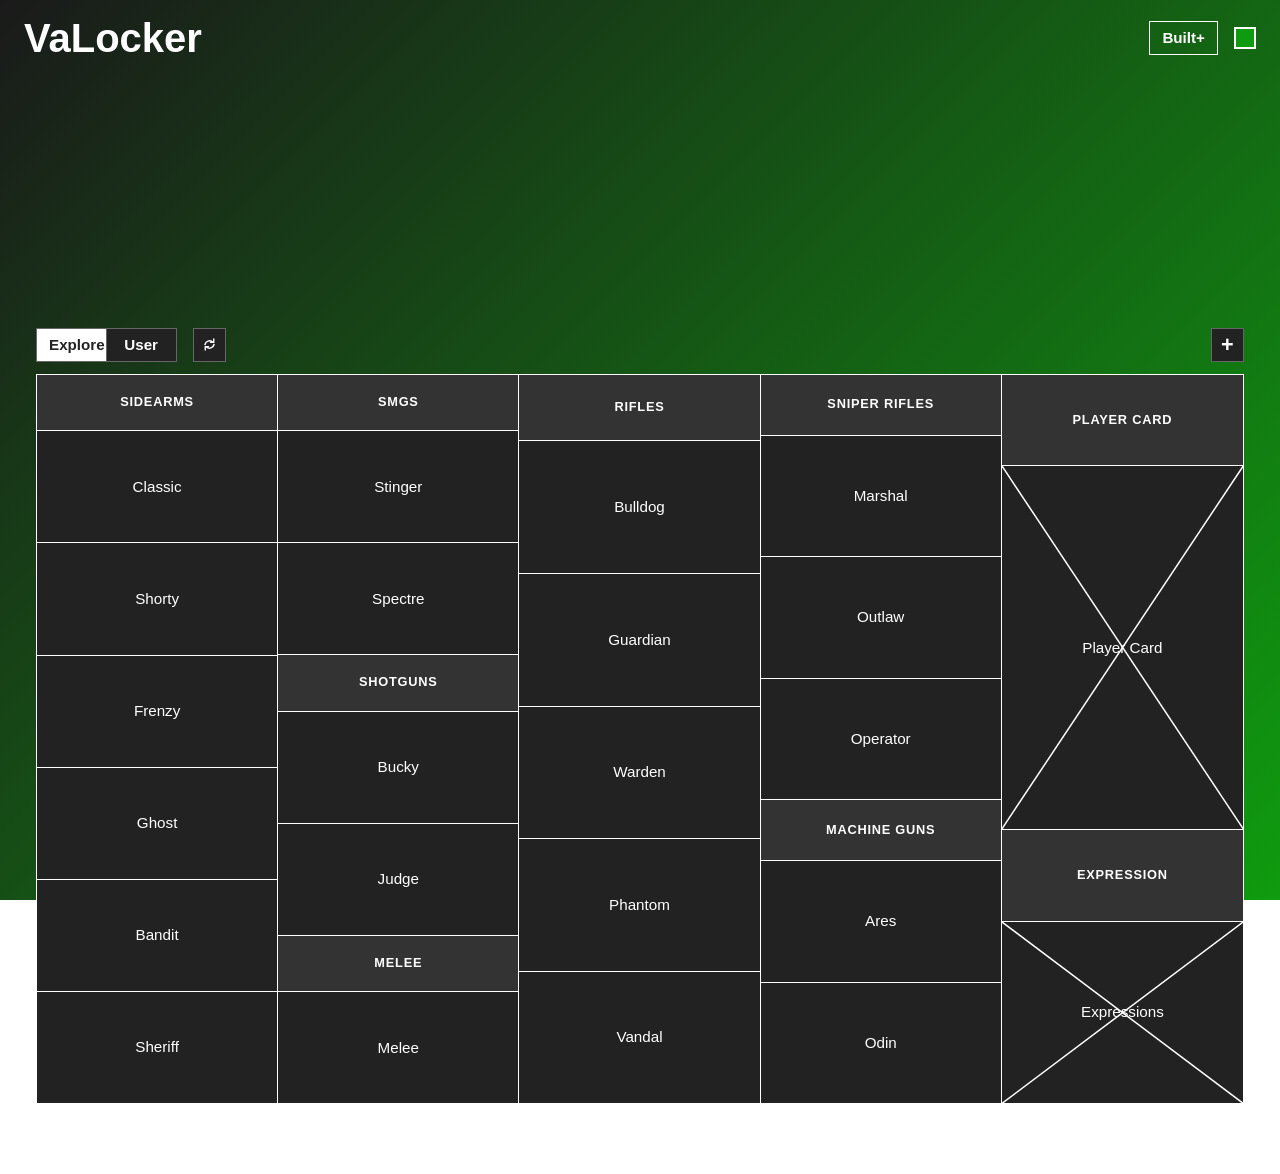
==== public/built.html @ b6bfe198 "Add Built+ collection page with shared theme chrome. Co-authored-by: Cursor <cursoragent@cursor.com>" ====
<!DOCTYPE html>
<html lang="en" class="is-built" data-theme="green">
<head>
    <meta charset="UTF-8">
    <meta name="viewport" content="width=device-width, initial-scale=1.0">
    <title>VaLocker · Built+</title>
    <script>
      try {
        var savedTheme = localStorage.getItem("valocker-theme");
        if (savedTheme === "dark" || savedTheme === "light") {
          document.documentElement.dataset.theme = savedTheme;
        }
      } catch (e) {}
    </script>
    <link rel="stylesheet" href="./chrome.css">
    <style>
        html.is-built,
        html.is-built body {
            height: auto;
            min-height: 100%;
            overflow-x: clip;
            overflow-y: auto;
        }

        .container.is-built {
            flex: 0 0 auto;
            display: flex;
            flex-direction: column;
        }

        .table-wrap.built-wrap {
            flex: 0 0 auto;
            display: flex;
            flex-direction: column;
            width: 100%;
        }

        .built-meta {
            display: flex;
            align-items: flex-end;
            justify-content: space-between;
            gap: var(--meta-gap);
            flex: 0 0 auto;
            width: 100%;
            padding-bottom: 12px;
        }

        .built-meta-left {
            display: flex;
            align-items: flex-end;
            gap: var(--meta-gap);
            min-width: 0;
        }

        .built-view {
            position: relative;
            display: flex;
            height: var(--meta-control-h);
            background: var(--meta-bg);
        }

        .built-view-thumb {
            position: absolute;
            top: 0;
            left: 0;
            z-index: 0;
            width: 50%;
            height: 100%;
            background: var(--page-fg);
            pointer-events: none;
            transition: transform 0.32s ease;
        }

        .built-view[data-on="user"] .built-view-thumb {
            transform: translateX(100%);
        }

        .built-view button {
            flex: 1 1 0;
            min-width: 0;
            position: relative;
            z-index: 1;
            margin: 0;
            padding: 0 12px;
            height: 100%;
            border: 1px solid var(--meta-border);
            background: transparent;
            color: var(--meta-fg);
            font-size: var(--fs-body);
            font-family: Arial, sans-serif;
            font-weight: var(--fw-header);
            cursor: pointer;
            transition: color 0.32s ease;
        }

        .built-view button + button {
            border-left: none;
        }

        .built-view button.is-on {
            background: transparent;
            color: var(--table-bg);
        }

        .built-view-wrap,
        .built-sort-wrap,
        .built-refresh-wrap {
            display: flex;
            flex-direction: column;
            align-items: flex-start;
            gap: 4px;
        }

        .built-sort-wrap[hidden],
        .built-refresh-wrap[hidden] {
            display: none !important;
        }

        .built-view-wrap .meta-label,
        .built-sort-wrap .meta-label,
        .built-refresh-wrap .meta-label,
        #built-username {
            display: block;
            min-height: calc(var(--fs-caption) * var(--lh-header));
            color: var(--page-fg);
            font-size: var(--fs-caption);
            font-weight: var(--fw-header);
            line-height: var(--lh-header);
            opacity: 1;
            text-align: left;
            white-space: nowrap;
        }

        .built-sort-wrap .meta-label,
        .built-refresh-wrap .meta-label {
            opacity: 0.85;
        }

        .built-sort-wrap select {
            margin: 0;
            box-sizing: border-box;
            width: 10em;
            height: var(--meta-control-h);
            padding: 0 10px;
            border: 1px solid var(--meta-border);
            border-radius: 0;
            background: var(--meta-bg);
            color: var(--meta-fg);
            font-size: var(--fs-body);
            font-family: Arial, sans-serif;
            cursor: pointer;
        }

        .built-add {
            display: flex;
            align-items: center;
            justify-content: center;
            box-sizing: border-box;
            width: var(--meta-control-h);
            height: var(--meta-control-h);
            margin: 0;
            padding: 0;
            border: 1px solid var(--meta-border);
            background: var(--meta-bg);
            color: var(--meta-fg);
            font-size: 1.35rem;
            font-family: Arial, sans-serif;
            font-weight: var(--fw-header);
            line-height: 1;
            cursor: pointer;
        }

        .built-add.is-on {
            background: var(--page-fg);
            color: var(--table-bg);
        }

        .built-refresh {
            display: flex;
            align-items: center;
            justify-content: center;
            box-sizing: border-box;
            width: var(--meta-control-h);
            height: var(--meta-control-h);
            margin: 0;
            padding: 0;
            border: 1px solid var(--meta-border);
            background: var(--meta-bg);
            color: var(--meta-fg);
            cursor: pointer;
        }

        .built-refresh svg {
            display: block;
            width: 15px;
            height: 15px;
        }

        .built-refresh.is-spin svg {
            animation: built-refresh-spin 0.45s ease;
        }

        @keyframes built-refresh-spin {
            from { transform: rotate(0deg); }
            to { transform: rotate(360deg); }
        }

        .built-board {
            flex: 0 0 auto;
            display: grid;
            grid-template-columns: repeat(5, 1fr);
            height: calc(100dvh - 2.75rem - 32px - var(--meta-control-h) - 60px);
            min-height: calc(100dvh - 2.75rem - 32px - var(--meta-control-h) - 60px);
            background-color: var(--table-bg);
            border: 1px solid var(--table-border);
        }

        .built-col {
            display: flex;
            flex-direction: column;
            min-width: 0;
            min-height: 0;
            border-right: 1px solid var(--table-border);
        }

        .built-col:last-child {
            border-right: none;
        }

        .built-gc,
        .built-gt,
        .built-empty {
            display: flex;
            align-items: center;
            justify-content: center;
            min-width: 0;
            min-height: 0;
            overflow: hidden;
            color: var(--table-fg);
            border-bottom: 1px solid var(--table-border);
        }

        .built-gc:last-child,
        .built-gt:last-child,
        .built-empty {
            border-bottom: none;
        }

        .built-gc {
            flex: 1 1 0;
            background-color: var(--table-header);
            font-size: var(--fs-header-2);
            font-weight: var(--fw-header);
            line-height: 1;
            letter-spacing: 0.06em;
            text-transform: uppercase;
            padding: 0 8px;
        }

        .built-gt {
            flex: 2 1 0;
            background-color: var(--table-bg);
            font-size: var(--fs-body);
            font-weight: var(--fw-regular);
            padding: 0;
        }

        .built-gt .gun-swap {
            position: relative;
            display: grid;
            grid-template: 1fr / 1fr;
            place-items: center;
            align-content: center;
            width: 100%;
            height: 100%;
            min-height: 0;
            padding: 6px 10px;
            overflow: hidden;
        }

        .built-gt .gun-name,
        .built-gt .gun-icon {
            grid-area: 1 / 1;
            min-width: 0;
            min-height: 0;
        }

        .built-gt .gun-name {
            line-height: 1.2;
            white-space: nowrap;
            transition: opacity 0.35s ease, transform 0.35s ease, filter 0.35s ease;
        }

        .built-gt .gun-icon {
            max-width: calc(100% - 20px);
            max-height: 62%;
            width: auto;
            height: auto;
            object-fit: contain;
            object-position: center;
            opacity: 0;
            transform: translateY(14px) scale(0.72);
            pointer-events: none;
            filter: var(--gun-icon) blur(6px);
            transition: opacity 0.35s ease, transform 0.35s ease, filter 0.35s ease;
        }

        .built-gt:hover .gun-name {
            opacity: 0;
            transform: translateY(-12px) scale(0.88);
            filter: blur(4px);
        }

        .built-gt:hover .gun-icon {
            opacity: 1;
            transform: translateY(0) scale(1);
            filter: var(--gun-icon) blur(0);
        }

        .built-plus-mark {
            grid-area: 1 / 1;
            z-index: 1;
            font-size: 1.8rem;
            font-weight: var(--fw-header);
            line-height: 1;
            pointer-events: none;
            opacity: 0;
            transform: translateY(14px) scale(0.72);
            filter: blur(6px);
            transition: opacity 0.35s ease, transform 0.35s ease, filter 0.35s ease;
        }

        body.is-building .built-gt:not(.is-locked):hover .gun-icon {
            opacity: 0;
            transform: translateY(14px) scale(0.72);
            filter: var(--gun-icon) blur(6px);
        }

        body.is-building .built-gt:not(.is-locked):hover .built-plus-mark {
            opacity: 1;
            transform: translateY(0) scale(1);
            filter: blur(0);
        }

        .built-gt.is-locked {
            position: relative;
        }

        .built-gt.is-locked .gun-name {
            position: relative;
            z-index: 1;
        }

        .built-gt.is-locked:hover .gun-name {
            opacity: 1;
            transform: none;
            filter: none;
        }

        .built-slash {
            position: absolute;
            inset: 0;
            width: 100%;
            height: 100%;
            pointer-events: none;
        }

        .built-slash line {
            stroke: var(--table-border);
            stroke-width: 1.5;
            vector-effect: non-scaling-stroke;
        }

        .built-gt.is-double {
            flex: 4 1 0;
        }

        .built-gt .gun-search-shimmer {
            position: absolute;
            inset: 0;
            z-index: 1;
            pointer-events: none;
            opacity: 0;
            background: linear-gradient(
                90deg,
                var(--tbl-skel-base) 18%,
                var(--tbl-skel-highlight) 50%,
                var(--tbl-skel-base) 82%
            );
            background-size: 220% 100%;
            animation: nuda-table-shimmer 3.8s ease-in-out infinite;
            animation-delay: calc(var(--search-col, 0) * 0.48s + var(--search-row, 0) * 0.1s);
            transition: opacity 0.45s ease;
        }

        :root {
            --tbl-skel-base: rgba(255, 255, 255, 0.06);
            --tbl-skel-highlight: rgba(255, 255, 255, 0.32);
        }

        html[data-theme="light"] {
            --tbl-skel-base: rgba(0, 0, 0, 0.05);
            --tbl-skel-highlight: rgba(0, 0, 0, 0.28);
        }

        @keyframes nuda-table-shimmer {
            0% { background-position: 200% 0; }
            100% { background-position: -200% 0; }
        }

        @media (prefers-reduced-motion: reduce) {
            .built-gt .gun-search-shimmer {
                animation: none;
                background: var(--tbl-skel-base);
            }
        }

        body.is-refreshing .built-gt:not(.is-locked) .gun-name,
        body.is-refreshing .built-gt:not(.is-locked) .gun-icon,
        body.is-refreshing .built-gt:not(.is-locked) .built-plus-mark {
            opacity: 0;
            transform: translateY(-12px) scale(0.88);
            filter: blur(4px);
        }

        body.is-refreshing .built-gt:not(.is-locked) .gun-search-shimmer {
            opacity: 1;
        }

        .built-gt.is-open,
        .built-empty {
            flex: 2 1 0;
            background-color: var(--table-bg);
        }

        .built-empty {
            flex: 1 1 auto;
        }
    </style>
</head>
<body>
    <header class="site-header">
        <h1><a href="./index.html">VaLocker</a></h1>
        <div class="header-tools">
            <a class="header-link" href="./built.html" aria-current="page">Built+</a>
            <div class="theme-switch">
                <button type="button" class="theme-swatch theme-current theme-swatch-green" id="theme-current" aria-label="Color: Green" aria-haspopup="listbox" aria-expanded="false"></button>
                <div class="theme-menu" id="theme-menu" hidden role="listbox" aria-label="Color">
                    <button type="button" class="theme-swatch theme-swatch-green is-on" data-theme="green" aria-label="Green"></button>
                    <button type="button" class="theme-swatch theme-swatch-dark" data-theme="dark" aria-label="Dark"></button>
                    <button type="button" class="theme-swatch theme-swatch-light" data-theme="light" aria-label="Light"></button>
                </div>
            </div>
        </div>
    </header>
    <div class="container is-built">
        <div class="table-wrap built-wrap">
            <div class="table-meta built-meta">
                <div class="built-meta-left">
                    <div class="built-view-wrap">
                        <span class="meta-label" id="built-username"></span>
                        <div class="built-view" id="built-view" role="tablist" aria-label="Built+ view" data-on="explore">
                            <span class="built-view-thumb" aria-hidden="true"></span>
                            <button type="button" data-view="explore" class="is-on" role="tab" aria-selected="true">Explore</button>
                            <button type="button" data-view="user" role="tab" aria-selected="false">User</button>
                        </div>
                    </div>
                    <div class="built-refresh-wrap" id="built-refresh-wrap">
                        <span class="meta-label"></span>
                        <button type="button" class="built-refresh" id="built-refresh" aria-label="Cycle concepts">
                            <svg viewBox="0 0 16 16" aria-hidden="true">
                                <path d="M3.2 8a4.8 4.8 0 0 1 8-2.6" fill="none" stroke="currentColor" stroke-width="1.5" stroke-linecap="square"></path>
                                <path d="M12.5 2.4v3.3H9.2" fill="none" stroke="currentColor" stroke-width="1.5" stroke-linecap="square" stroke-linejoin="miter"></path>
                                <path d="M12.8 8a4.8 4.8 0 0 1-8 2.6" fill="none" stroke="currentColor" stroke-width="1.5" stroke-linecap="square"></path>
                                <path d="M3.5 13.6V10.3H6.8" fill="none" stroke="currentColor" stroke-width="1.5" stroke-linecap="square" stroke-linejoin="miter"></path>
                            </svg>
                        </button>
                    </div>
                    <label class="built-sort-wrap" id="built-sort-wrap" hidden>
                        <span class="meta-label">Sort</span>
                        <select id="built-sort" aria-label="Personal sort">
                            <option value="bundle">Bundle</option>
                            <option value="random">Randomized</option>
                        </select>
                    </label>
                </div>
                <button type="button" class="built-add" id="built-add" aria-label="Build more" aria-pressed="false">+</button>
            </div>
            <div class="built-board" id="built-board"></div>
        </div>
    </div>
    <script src="./theme.js"></script>
    <script src="./built.js?v=bp4"></script>
    <script>
      window.va = window.va || function () { (window.vaq = window.vaq || []).push(arguments); };
    </script>
    <script defer src="/_vercel/insights/script.js"></script>
</body>
</html>
---- public/chrome.css ----
* {
    box-sizing: border-box;
}

html {
    overflow-x: clip;
    overflow-y: auto;
    scrollbar-width: none;
    -ms-overflow-style: none;
}

html::-webkit-scrollbar,
body::-webkit-scrollbar {
    display: none;
    width: 0;
    height: 0;
}

:root {
    --fs-title: 2.5rem;
    --fs-header: 0.95rem;
    --fs-header-2: 0.8rem;
    --fs-body: 0.95rem;
    --fs-caption: 0.85rem;
    --fw-header: 700;
    --fw-regular: 400;
    --lh-header: 1.25;
    --page-bg: linear-gradient(135deg, #1a1a1a, #0f9b0f);
    --page-fg: #fff;
    --link: #b8ffb8;
    --table-bg: #222;
    --table-header: #333;
    --table-stripe: #333;
    --table-hover: #444;
    --table-category: #222;
    --table-border: #fff;
    --table-fg: #fff;
    --skin-color: #0f9b0f;
    --skin-color-down: #0d7a0d;
    --skin-x: #0d7a0d;
    --skin-on-fg: #fff;
    --meta-gap: 1em;
    --meta-control-h: 2.09rem;
    --locker-gutter: 36px;
    --locker-meta-h: 4.5rem;
    --gun-icon: brightness(0) invert(1);
    --meta-bg: #222;
    --meta-fg: #fff;
    --meta-border: #666;
}

html[data-theme="dark"] {
    --page-bg: #121212;
    --page-fg: #fff;
    --link: #c8c8c8;
    --skin-color: #fff;
    --skin-color-down: #d0d0d0;
    --skin-x: #8a8a8a;
    --skin-on-fg: #111;
}

html[data-theme="light"] {
    --page-bg: #f2f2f2;
    --page-fg: #111;
    --link: #0b6b0b;
    --table-bg: #e8e8e8;
    --table-header: #d6d6d6;
    --table-stripe: #dedede;
    --table-hover: #d0d0d0;
    --table-category: #d2d2d2;
    --table-border: #111;
    --table-fg: #111;
    --skin-color: #111;
    --skin-color-down: #333;
    --skin-x: #9a9a9a;
    --gun-icon: brightness(0);
    --meta-bg: #fff;
    --meta-fg: #111;
    --meta-border: #111;
}

body {
    margin: 0;
    font-family: Arial, sans-serif;
    background: var(--page-bg);
    background-attachment: fixed;
    color: var(--page-fg);
    display: flex;
    flex-direction: column;
    align-items: center;
    min-height: 100vh;
    line-height: 1.6;
    overflow-x: clip;
    scrollbar-width: none;
    -ms-overflow-style: none;
}

.site-header {
    display: flex;
    align-items: center;
    justify-content: space-between;
    width: 100%;
    padding: 16px 24px;
    box-sizing: border-box;
}

.site-header h1 {
    margin: 0;
    font-size: var(--fs-title);
    font-weight: var(--fw-header);
    line-height: 1.1;
}

.site-header h1 a {
    color: inherit;
    text-decoration: none;
}

.header-tools {
    display: flex;
    align-items: center;
    gap: 16px;
}

.export-docx,
.crosshair-toggle,
.header-link {
    margin: 0;
    padding: 0 12px;
    height: 2.2em;
    border: 1px solid var(--page-fg);
    background: transparent;
    color: var(--page-fg);
    font-size: var(--fs-body);
    font-family: Arial, sans-serif;
    font-weight: var(--fw-header);
    cursor: pointer;
}

.export-docx.is-off {
    opacity: 0.35;
    cursor: not-allowed;
}

.header-link {
    display: inline-flex;
    align-items: center;
    text-decoration: none;
}

.header-link[aria-current="page"] {
    cursor: default;
}

.theme-switch {
    position: relative;
    display: flex;
    flex-direction: column;
    align-items: center;
}

.theme-swatch {
    appearance: none;
    width: 22px;
    height: 22px;
    padding: 0;
    border: 2px solid rgb(128 128 128 / 0.7);
    cursor: pointer;
}

.theme-current {
    border-color: var(--page-fg);
}

.theme-menu {
    position: absolute;
    top: calc(100% + 8px);
    left: 50%;
    z-index: 70;
    display: flex;
    flex-direction: column;
    align-items: center;
    gap: 8px;
    transform: translateX(-50%);
}

.theme-menu[hidden] {
    display: none !important;
}

.theme-menu .theme-swatch.is-on {
    display: none;
}

.theme-swatch-green {
    background: #0f9b0f;
}

.theme-swatch-dark {
    background: #1a1a1a;
}

.theme-swatch-light {
    background: #fff;
}

.container {
    width: calc(100% - 48px);
    max-width: none;
    text-align: center;
    margin-top: max(32px, calc(33.333vh - 4.8rem));
    margin-bottom: 50px;
    padding: 8px 12px 20px;
}
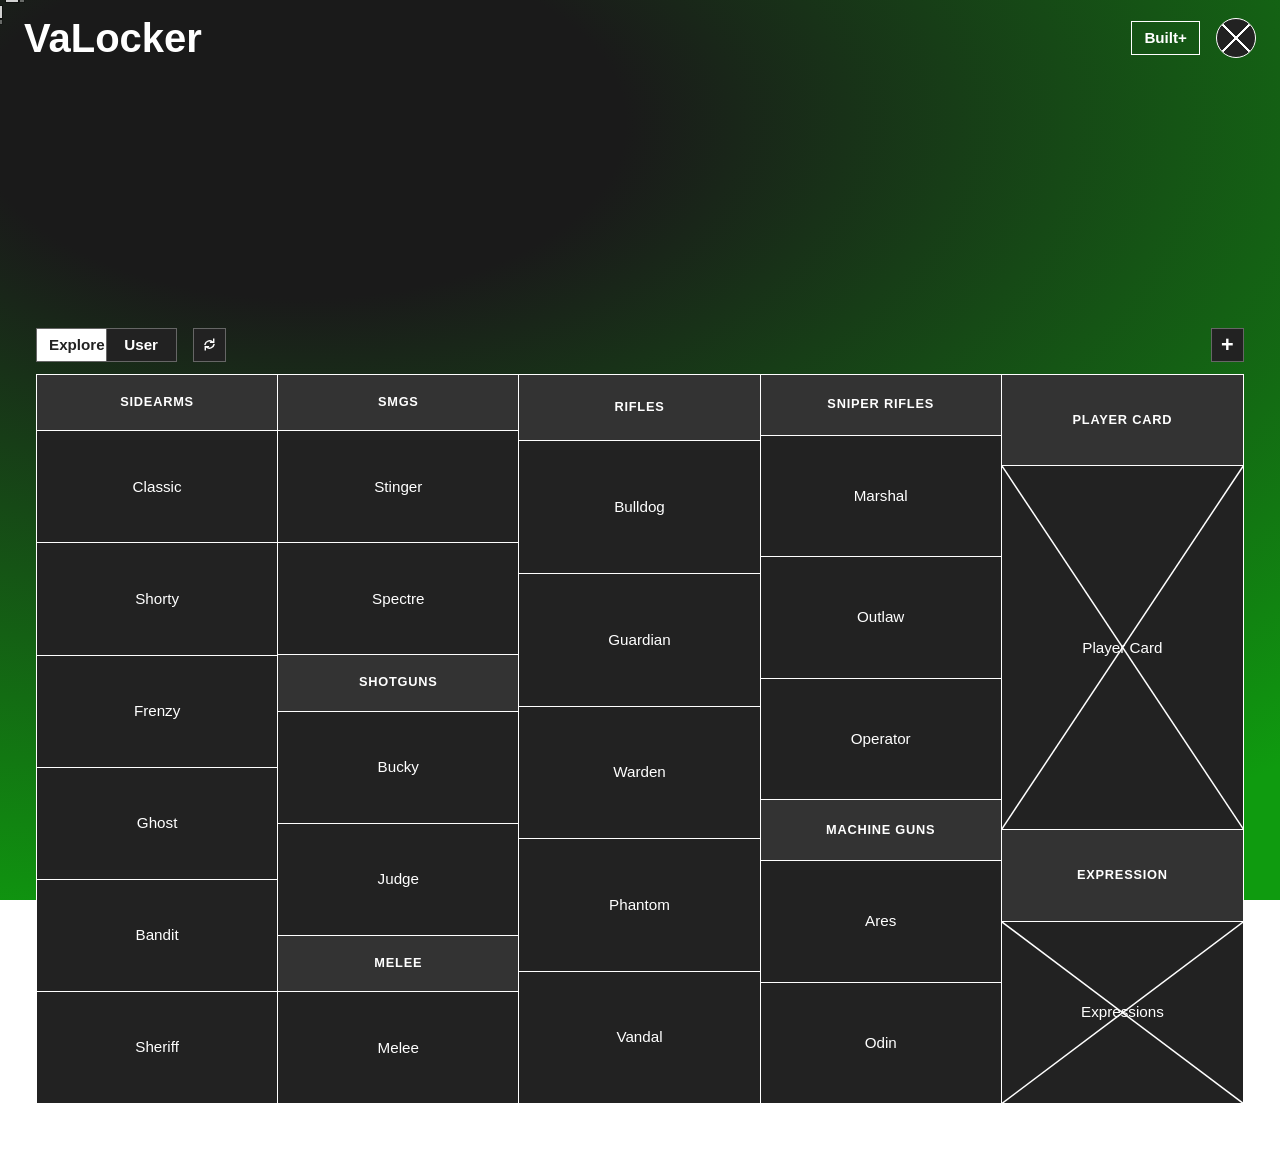
==== commit 43657bed: "Bind account profile pictures, guard empty locker overwrites, and add locker-quiz password recovery." ====
--- a/public/built.html
+++ b/public/built.html
@@ -12,7 +12,7 @@
         }
       } catch (e) {}
     </script>
-    <link rel="stylesheet" href="./chrome.css">
+    <link rel="stylesheet" href="./chrome.css?v=pfp3">
     <style>
         html.is-built,
         html.is-built body {
@@ -442,13 +442,118 @@
     <header class="site-header">
         <h1><a href="./index.html">VaLocker</a></h1>
         <div class="header-tools">
-            <a class="header-link" href="./built.html" aria-current="page">Built+</a>
-            <div class="theme-switch">
-                <button type="button" class="theme-swatch theme-current theme-swatch-green" id="theme-current" aria-label="Color: Green" aria-haspopup="listbox" aria-expanded="false"></button>
-                <div class="theme-menu" id="theme-menu" hidden role="listbox" aria-label="Color">
-                    <button type="button" class="theme-swatch theme-swatch-green is-on" data-theme="green" aria-label="Green"></button>
-                    <button type="button" class="theme-swatch theme-swatch-dark" data-theme="dark" aria-label="Dark"></button>
-                    <button type="button" class="theme-swatch theme-swatch-light" data-theme="light" aria-label="Light"></button>
+            <a class="header-link is-built-nav" href="./index.html" aria-label="Back to locker">
+                <span class="header-link-swap">
+                    <span class="header-link-label">Built+</span>
+                    <span class="header-link-arrow" aria-hidden="true"></span>
+                </span>
+            </a>
+            <div class="header-profile" id="header-profile">
+                <button type="button" class="profile-pfp" id="profile-pfp" aria-label="Profile menu" aria-haspopup="true" aria-expanded="false">
+                    <img class="profile-pfp-img" id="profile-pfp-img" alt="" draggable="false">
+                    <span class="profile-pfp-empty" aria-hidden="true"></span>
+                    <span class="profile-pfp-arrow" aria-hidden="true"></span>
+                </button>
+                <script>
+                (function () {
+                  try {
+                    var btn = document.getElementById("profile-pfp");
+                    var img = document.getElementById("profile-pfp-img");
+                    if (!btn) return;
+                    var user = (localStorage.getItem("valocker-username") || "").trim().toLowerCase();
+                    if (!user) {
+                      btn.classList.add("is-empty");
+                      return;
+                    }
+                    var raw = localStorage.getItem("valocker-agent:" + user);
+                    if (!raw) {
+                      btn.classList.add("is-empty");
+                      return;
+                    }
+                    var rec = raw.charAt(0) === "{" ? JSON.parse(raw) : { uuid: raw, src: "" };
+                    if (rec && rec.src && img) {
+                      btn.classList.add("has-pfp");
+                      img.src = rec.src;
+                      img.hidden = false;
+                    } else if (rec && rec.uuid) {
+                      btn.classList.add("has-pfp");
+                    } else {
+                      btn.classList.add("is-empty");
+                    }
+                  } catch (e) {}
+                })();
+                </script>
+                <div class="profile-menu" id="profile-menu" hidden>
+                    <button type="button" class="profile-menu-btn" id="profile-open">Profile</button>
+                    <div class="profile-theme">
+                        <button type="button" class="profile-menu-btn" id="theme-open" aria-haspopup="listbox" aria-expanded="false">Theme</button>
+                        <div class="theme-menu" id="theme-menu" hidden role="listbox" aria-label="Color">
+                            <button type="button" class="theme-swatch theme-swatch-green is-on" data-theme="green" aria-label="Green"></button>
+                            <button type="button" class="theme-swatch theme-swatch-dark" data-theme="dark" aria-label="Dark"></button>
+                            <button type="button" class="theme-swatch theme-swatch-light" data-theme="light" aria-label="Light"></button>
+                        </div>
+                    </div>
+                    <button type="button" class="profile-menu-btn" id="crosshair-toggle" aria-haspopup="dialog" aria-expanded="false">Crosshair</button>
+                </div>
+                <div class="profile-picker" id="profile-picker" hidden>
+                    <div class="profile-picker-grid" id="profile-picker-grid"></div>
+                </div>
+                <div class="crosshair-switch">
+                    <div id="crosshair-panel" class="crosshair-panel" hidden>
+                        <div class="crosshair-preview"><div class="crosshair-hud" id="crosshair-preview"></div></div>
+                        <div class="crosshair-profile-row">
+                            <select id="xh-profile" aria-label="Crosshair profile"></select>
+                            <button type="button" id="xh-profile-add" aria-label="Add profile">+</button>
+                        </div>
+                        <div class="crosshair-modes">
+                            <button type="button" data-xh-mode="default">Default</button>
+                            <button type="button" data-xh-mode="custom">Custom</button>
+                        </div>
+                        <div class="crosshair-fields">
+                            <label>Color
+                                <select id="xh-color">
+                                    <option value="0">White</option>
+                                    <option value="1">Green</option>
+                                    <option value="2">Yellow Green</option>
+                                    <option value="3">Green Yellow</option>
+                                    <option value="4">Yellow</option>
+                                    <option value="5">Cyan</option>
+                                    <option value="6">Pink</option>
+                                    <option value="7">Red</option>
+                                    <option value="8">Custom</option>
+                                </select>
+                            </label>
+                            <label id="xh-hex-row" hidden>Custom
+                                <input id="xh-hex" type="text" maxlength="7" spellcheck="false" placeholder="#FFFFFF">
+                            </label>
+                            <label class="crosshair-check"><span>Outlines</span><input id="xh-outline" type="checkbox"></label>
+                            <label>Outline opacity <input id="xh-outline-a" type="range" min="0" max="1" step="0.05"></label>
+                            <label>Outline thickness <input id="xh-outline-t" type="range" min="1" max="6" step="1"></label>
+                            <label class="crosshair-check"><span>Center dot</span><input id="xh-dot" type="checkbox"></label>
+                            <label>Dot opacity <input id="xh-dot-a" type="range" min="0" max="1" step="0.05"></label>
+                            <label>Dot thickness <input id="xh-dot-t" type="range" min="1" max="6" step="1"></label>
+                            <div class="crosshair-legend">Inner lines</div>
+                            <label class="crosshair-check"><span>Show</span><input id="xh-in-on" type="checkbox"></label>
+                            <label>Opacity <input id="xh-in-a" type="range" min="0" max="1" step="0.05"></label>
+                            <label>Length <input id="xh-in-l" type="range" min="0" max="20" step="1"></label>
+                            <label class="crosshair-check"><span>Link vertical</span><input id="xh-in-g" type="checkbox"></label>
+                            <label id="xh-in-v-row" hidden>Vertical length <input id="xh-in-v" type="range" min="0" max="20" step="1"></label>
+                            <label>Thickness <input id="xh-in-t" type="range" min="0" max="10" step="1"></label>
+                            <label>Offset <input id="xh-in-o" type="range" min="0" max="20" step="1"></label>
+                            <div class="crosshair-legend">Outer lines</div>
+                            <label class="crosshair-check"><span>Show</span><input id="xh-out-on" type="checkbox"></label>
+                            <label>Opacity <input id="xh-out-a" type="range" min="0" max="1" step="0.05"></label>
+                            <label>Length <input id="xh-out-l" type="range" min="0" max="20" step="1"></label>
+                            <label class="crosshair-check"><span>Link vertical</span><input id="xh-out-g" type="checkbox"></label>
+                            <label id="xh-out-v-row" hidden>Vertical length <input id="xh-out-v" type="range" min="0" max="20" step="1"></label>
+                            <label>Thickness <input id="xh-out-t" type="range" min="0" max="10" step="1"></label>
+                            <label>Offset <input id="xh-out-o" type="range" min="0" max="40" step="1"></label>
+                        </div>
+                        <div class="crosshair-code-row">
+                            <input id="xh-code" class="crosshair-code" type="text" spellcheck="false" aria-label="Valorant crosshair code">
+                            <button type="button" id="xh-apply">Apply</button>
+                        </div>
+                    </div>
                 </div>
             </div>
         </div>
@@ -489,7 +594,10 @@
             <div class="built-board" id="built-board"></div>
         </div>
     </div>
+    <div id="crosshair-hud" class="crosshair-hud" hidden></div>
     <script src="./theme.js"></script>
+    <script src="./profile.js?v=pfp4"></script>
+    <script src="./crosshair.js"></script>
     <script src="./built.js?v=bp4"></script>
     <script>
       window.va = window.va || function () { (window.vaq = window.vaq || []).push(arguments); };
--- a/public/chrome.css
+++ b/public/chrome.css
@@ -7,6 +7,13 @@
     overflow-y: auto;
     scrollbar-width: none;
     -ms-overflow-style: none;
+}
+
+html.is-profile-open,
+html.is-profile-open body,
+html.is-xh-panel,
+html.is-xh-panel body {
+    overflow: hidden !important;
 }
 
 html::-webkit-scrollbar,
@@ -25,7 +32,9 @@
     --fw-header: 700;
     --fw-regular: 400;
     --lh-header: 1.25;
-    --page-bg: linear-gradient(135deg, #1a1a1a, #0f9b0f);
+    --spot-x: 22%;
+    --spot-y: 12%;
+    --page-bg: radial-gradient(ellipse 158% 122% at var(--spot-x) var(--spot-y), #1a1a1a 0%, #1a1a1a 16%, #0f9b0f 76%);
     --page-fg: #fff;
     --link: #b8ffb8;
     --table-bg: #222;
@@ -96,6 +105,8 @@
 }
 
 .site-header {
+    position: relative;
+    z-index: 60;
     display: flex;
     align-items: center;
     justify-content: space-between;
@@ -145,6 +156,8 @@
 .header-link {
     display: inline-flex;
     align-items: center;
+    justify-content: center;
+    box-sizing: border-box;
     text-decoration: none;
 }
 
@@ -152,11 +165,455 @@
     cursor: default;
 }
 
-.theme-switch {
+.header-link.is-built-nav {
+    --built-arrow: 0deg;
     position: relative;
+    overflow: hidden;
+    cursor: pointer;
+}
+
+html.is-built .header-link.is-built-nav {
+    --built-arrow: 180deg;
+}
+
+.header-link-swap {
+    display: grid;
+    place-items: center;
+}
+
+.header-link-label,
+.header-link-arrow {
+    grid-area: 1 / 1;
+}
+
+.header-link-label {
+    white-space: nowrap;
+    transition: opacity 0.35s ease, transform 0.35s ease, filter 0.35s ease;
+}
+
+.header-link-arrow {
+    width: 10px;
+    height: 7px;
+    background: currentColor;
+    clip-path: polygon(0 0, 100% 0, 50% 100%);
+    opacity: 0;
+    transform: translateY(8px) rotate(var(--built-arrow)) scale(0.88);
+    filter: blur(4px);
+    pointer-events: none;
+    transition: opacity 0.35s ease, transform 0.35s ease, filter 0.35s ease;
+}
+
+.header-link.is-built-nav:hover,
+.header-link.is-built-nav:focus-visible {
+    background: var(--skin-color);
+    border-color: var(--skin-color);
+    color: var(--skin-on-fg);
+}
+
+html[data-theme="light"] .header-link.is-built-nav:hover,
+html[data-theme="light"] .header-link.is-built-nav:focus-visible {
+    color: var(--table-bg);
+}
+
+.header-link.is-built-nav:hover .header-link-label,
+.header-link.is-built-nav:focus-visible .header-link-label {
+    opacity: 0;
+    transform: translateY(-8px) scale(0.88);
+    filter: blur(4px);
+}
+
+.header-link.is-built-nav:hover .header-link-arrow,
+.header-link.is-built-nav:focus-visible .header-link-arrow {
+    opacity: 1;
+    transform: translateY(0) rotate(var(--built-arrow)) scale(1);
+    filter: blur(0);
+}
+
+.header-profile {
+    position: relative;
+    z-index: 90;
+    display: flex;
+    align-items: center;
+}
+
+.profile-pfp {
+    position: relative;
+    display: grid;
+    place-items: center;
+    width: 3em;
+    height: 3em;
+    margin: 0;
+    padding: 0;
+    overflow: hidden;
+    border: 1px solid var(--page-fg);
+    border-radius: 50%;
+    background: var(--table-bg);
+    color: var(--page-fg);
+    cursor: pointer;
+}
+
+.profile-pfp-img,
+.profile-pfp-arrow,
+.profile-pfp-empty {
+    grid-area: 1 / 1;
+}
+
+.profile-pfp-img {
+    width: 100%;
+    height: 100%;
+    object-fit: cover;
+    object-position: center 28%;
+    pointer-events: none;
+    transition: opacity 0.35s ease, transform 0.35s ease, filter 0.35s ease;
+}
+
+.profile-pfp-empty {
+    display: none;
+    width: 100%;
+    height: 100%;
+    pointer-events: none;
+    background-image:
+        linear-gradient(to top right, transparent calc(50% - 1px), currentColor calc(50% - 1px), currentColor calc(50% + 1px), transparent calc(50% + 1px)),
+        linear-gradient(to bottom right, transparent calc(50% - 1px), currentColor calc(50% - 1px), currentColor calc(50% + 1px), transparent calc(50% + 1px));
+    transition: opacity 0.35s ease, transform 0.35s ease, filter 0.35s ease;
+}
+
+.profile-pfp.is-empty .profile-pfp-empty {
+    display: block;
+}
+
+.profile-pfp.has-pfp .profile-pfp-empty,
+.profile-pfp:not(.has-pfp) .profile-pfp-img {
+    display: none;
+}
+
+.profile-pfp-arrow {
+    width: 12px;
+    height: 8px;
+    background: currentColor;
+    clip-path: polygon(0 0, 100% 0, 50% 100%);
+    opacity: 0;
+    transform: translateY(8px) scale(0.88);
+    filter: blur(4px);
+    pointer-events: none;
+    transition: opacity 0.35s ease, transform 0.35s ease, filter 0.35s ease;
+}
+
+.profile-pfp:hover .profile-pfp-img,
+.header-profile.is-open .profile-pfp-img,
+.profile-pfp:hover .profile-pfp-empty,
+.header-profile.is-open .profile-pfp-empty {
+    opacity: 0;
+    transform: translateY(-8px) scale(0.88);
+    filter: blur(4px);
+}
+
+.profile-pfp:hover .profile-pfp-arrow,
+.header-profile.is-open .profile-pfp-arrow {
+    opacity: 1;
+    transform: translateY(0) scale(1);
+    filter: blur(0);
+}
+
+.header-profile.is-open .profile-pfp-arrow {
+    transform: translateY(0) rotate(180deg) scale(1);
+}
+
+.profile-menu {
+    position: absolute;
+    top: calc(100% + 8px);
+    right: 0;
+    z-index: 80;
     display: flex;
     flex-direction: column;
+    align-items: stretch;
+    gap: 8px;
+}
+
+.profile-menu[hidden],
+.profile-picker[hidden] {
+    display: none !important;
+}
+
+.profile-menu-btn:disabled {
+    opacity: 0.35;
+    cursor: not-allowed;
+}
+
+.profile-menu-btn {
+    margin: 0;
+    padding: 0 12px;
+    height: 2.2em;
+    border: 1px solid var(--page-fg);
+    background: var(--meta-bg);
+    color: var(--page-fg);
+    font-size: var(--fs-body);
+    font-family: Arial, sans-serif;
+    font-weight: var(--fw-header);
+    cursor: pointer;
+    white-space: nowrap;
+}
+
+.profile-theme {
+    position: relative;
+}
+
+.profile-theme .profile-menu-btn {
+    width: 100%;
+}
+
+.header-profile > .crosshair-switch {
+    position: absolute;
+    inset: 0;
+    pointer-events: none;
+}
+
+.header-profile > .crosshair-switch .crosshair-panel {
+    pointer-events: auto;
+}
+
+.crosshair-panel {
+    position: absolute;
+    top: calc(100% + 8px);
+    right: 0;
+    z-index: 90;
+    width: 22rem;
+    max-height: min(72vh, 36rem);
+    overflow: auto;
+    overscroll-behavior: contain;
+    padding: 12px;
+    box-sizing: border-box;
+    text-align: left;
+    background: var(--meta-bg);
+    color: var(--meta-fg);
+    border: 1px solid var(--meta-border);
+    scrollbar-width: none;
+}
+
+.crosshair-panel::-webkit-scrollbar {
+    display: none;
+}
+
+.crosshair-panel[hidden] {
+    display: none !important;
+}
+
+.crosshair-preview {
+    position: relative;
+    height: 7.5rem;
+    margin-bottom: 10px;
+    background: #0b0b0b;
+    border: 1px solid var(--meta-border);
+}
+
+.crosshair-preview .crosshair-hud {
+    position: absolute;
+    left: 50%;
+    top: 50%;
+}
+
+.crosshair-profile-row {
+    display: flex;
+    gap: 6px;
+    margin-bottom: 10px;
+}
+
+.crosshair-profile-row select {
+    flex: 1;
+    min-width: 0;
+    height: 2em;
+    border: 1px solid var(--meta-border);
+    background: var(--meta-bg);
+    color: var(--meta-fg);
+    font: inherit;
+}
+
+.crosshair-profile-row button {
+    width: 2em;
+    height: 2em;
+    padding: 0;
+    border: 1px solid var(--meta-border);
+    background: transparent;
+    color: var(--meta-fg);
+    font: inherit;
+    font-weight: var(--fw-header);
+    cursor: pointer;
+}
+
+.crosshair-modes {
+    display: flex;
+    gap: 8px;
+    margin-bottom: 10px;
+}
+
+.crosshair-modes button {
+    flex: 1;
+    height: 2em;
+    border: 1px solid var(--meta-border);
+    background: transparent;
+    color: var(--meta-fg);
+    font: inherit;
+    font-weight: var(--fw-header);
+    cursor: pointer;
+}
+
+.crosshair-modes button.is-on {
+    background: var(--meta-fg);
+    color: var(--meta-bg);
+}
+
+.crosshair-fields {
+    display: grid;
+    gap: 7px;
+}
+
+.crosshair-fields label,
+.crosshair-check {
+    display: flex;
     align-items: center;
+    justify-content: space-between;
+    gap: 8px;
+    font-size: var(--fs-caption);
+}
+
+.crosshair-fields label[hidden],
+.crosshair-check[hidden] {
+    display: none !important;
+}
+
+.crosshair-fields input[type="range"] {
+    width: 8.5rem;
+}
+
+.crosshair-fields select,
+.crosshair-fields input[type="text"],
+.crosshair-code {
+    width: 8.5rem;
+    box-sizing: border-box;
+    border: 1px solid var(--meta-border);
+    background: var(--meta-bg);
+    color: var(--meta-fg);
+    font: inherit;
+}
+
+.crosshair-check input {
+    margin: 0;
+}
+
+.crosshair-legend {
+    margin: 8px 0 2px;
+    font-size: var(--fs-caption);
+    font-weight: var(--fw-header);
+}
+
+.crosshair-code-row {
+    display: flex;
+    gap: 6px;
+    margin-top: 10px;
+}
+
+.crosshair-code-row .crosshair-code {
+    flex: 1;
+    width: auto;
+    min-width: 0;
+    height: 2em;
+    padding: 0 6px;
+}
+
+.crosshair-code-row button {
+    height: 2em;
+    padding: 0 10px;
+    border: 1px solid var(--meta-border);
+    background: transparent;
+    color: var(--meta-fg);
+    font: inherit;
+    font-weight: var(--fw-header);
+    cursor: pointer;
+}
+
+.crosshair-hud {
+    position: fixed;
+    left: 0;
+    top: 0;
+    z-index: 400;
+    width: 0;
+    height: 0;
+    pointer-events: none;
+}
+
+.crosshair-hud[hidden] {
+    display: none !important;
+}
+
+.crosshair-piece {
+    position: absolute;
+    box-sizing: border-box;
+    background: var(--xh-color, #fff);
+    opacity: var(--xh-opacity, 1);
+    box-shadow: 0 0 0 var(--xh-outline, 0) rgba(0, 0, 0, var(--xh-outline-a, 0.5));
+}
+
+body.is-crosshair,
+body.is-crosshair * {
+    cursor: none !important;
+}
+
+body.is-crosshair input:not([type="button"]):not([type="submit"]):not([type="checkbox"]):not([type="radio"]):not([type="range"]):not([type="color"]):not([type="file"]),
+body.is-crosshair textarea,
+body.is-crosshair [contenteditable="true"] {
+    cursor: text !important;
+}
+
+.profile-picker {
+    position: absolute;
+    top: calc(100% + 8px);
+    right: 0;
+    z-index: 80;
+    width: min(22rem, calc(100vw - 48px));
+    max-height: min(72vh, 24rem);
+    overflow: auto;
+    overscroll-behavior: contain;
+    padding: 10px;
+    box-sizing: border-box;
+    background: var(--meta-bg);
+    border: 1px solid var(--meta-border);
+    scrollbar-width: none;
+}
+
+.profile-picker::-webkit-scrollbar {
+    display: none;
+}
+
+.profile-picker-grid {
+    display: grid;
+    grid-template-columns: repeat(auto-fill, minmax(3.1em, 1fr));
+    gap: 8px;
+}
+
+.profile-agent {
+    appearance: none;
+    width: 3.1em;
+    height: 3.1em;
+    margin: 0;
+    padding: 0;
+    overflow: hidden;
+    border: 2px solid transparent;
+    border-radius: 50%;
+    background: var(--table-bg);
+    cursor: pointer;
+}
+
+.profile-agent img {
+    display: block;
+    width: 100%;
+    height: 100%;
+    object-fit: cover;
+    object-position: center 28%;
+    pointer-events: none;
+}
+
+.profile-agent.is-on {
+    border-color: var(--page-fg);
 }
 
 .theme-swatch {
@@ -182,6 +639,13 @@
     align-items: center;
     gap: 8px;
     transform: translateX(-50%);
+}
+
+.profile-theme .theme-menu {
+    top: 0;
+    left: auto;
+    right: calc(100% + 8px);
+    transform: none;
 }
 
 .theme-menu[hidden] {
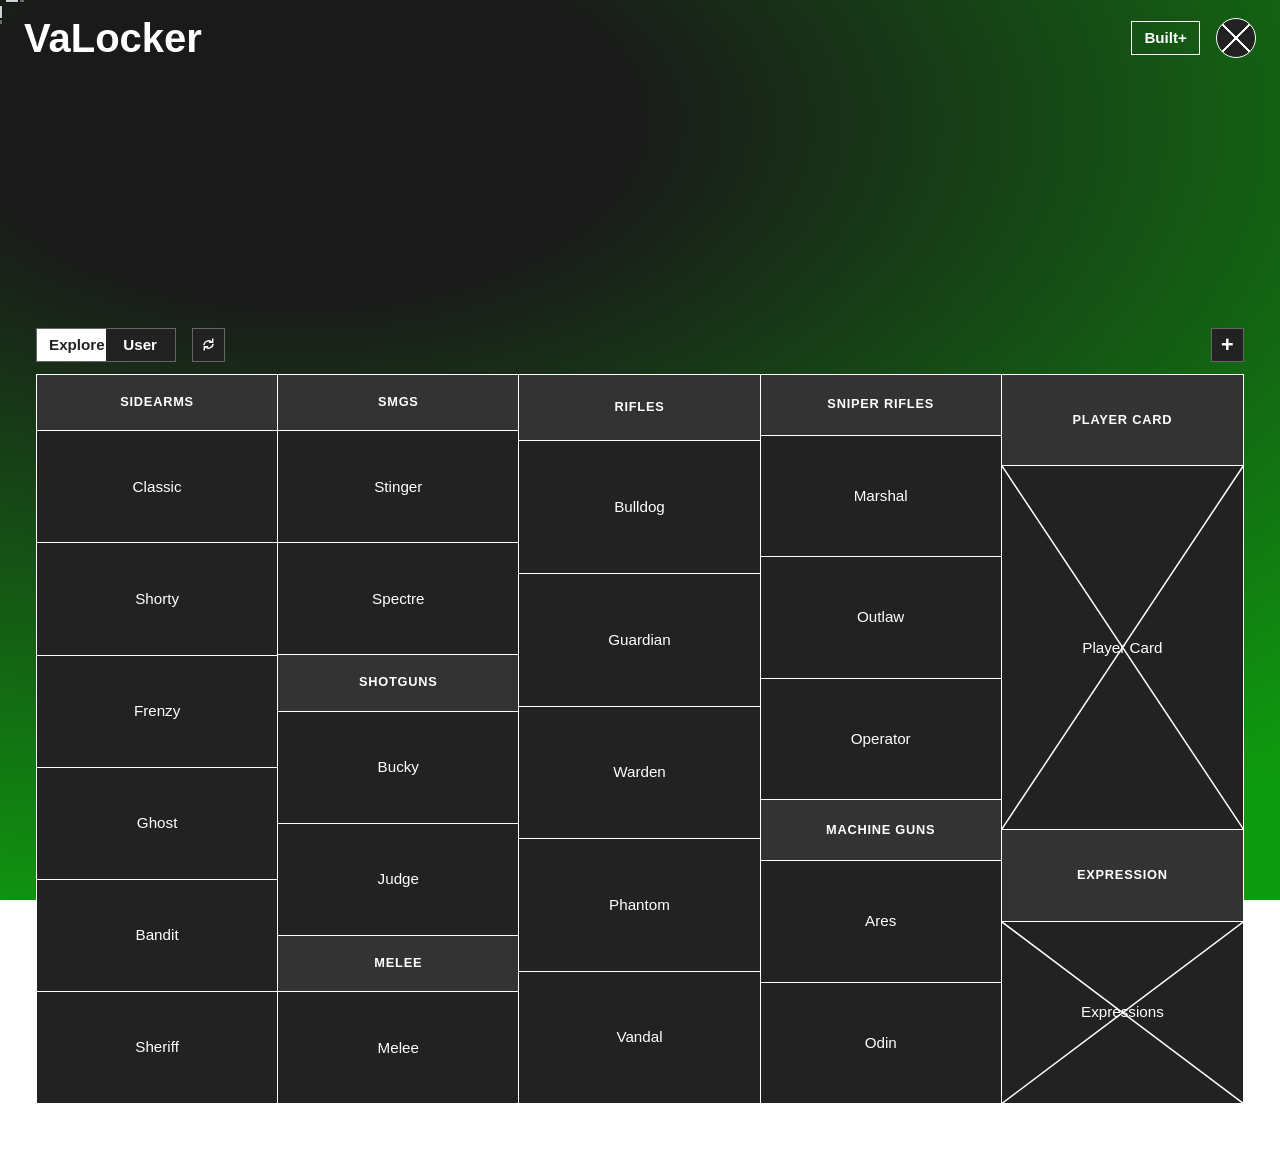
==== commit 03ab93ec: "Add Built+ workshop generate, versioned publishes, and shared bundles. Co-authored-by: Cursor <curso" ====
--- a/public/built.html
+++ b/public/built.html
@@ -56,7 +56,9 @@
             position: relative;
             display: flex;
             height: var(--meta-control-h);
+            box-sizing: border-box;
             background: var(--meta-bg);
+            border: 1px solid var(--meta-border);
         }
 
         .built-view-thumb {
@@ -71,7 +73,8 @@
             transition: transform 0.32s ease;
         }
 
-        .built-view[data-on="user"] .built-view-thumb {
+        .built-view[data-on="user"] .built-view-thumb,
+        .built-view[data-on="exploded"] .built-view-thumb {
             transform: translateX(100%);
         }
 
@@ -83,7 +86,7 @@
             margin: 0;
             padding: 0 12px;
             height: 100%;
-            border: 1px solid var(--meta-border);
+            border: none;
             background: transparent;
             color: var(--meta-fg);
             font-size: var(--fs-body);
@@ -93,10 +96,6 @@
             transition: color 0.32s ease;
         }
 
-        .built-view button + button {
-            border-left: none;
-        }
-
         .built-view button.is-on {
             background: transparent;
             color: var(--table-bg);
@@ -104,7 +103,8 @@
 
         .built-view-wrap,
         .built-sort-wrap,
-        .built-refresh-wrap {
+        .built-refresh-wrap,
+        .built-bundle-wrap {
             display: flex;
             flex-direction: column;
             align-items: flex-start;
@@ -112,31 +112,30 @@
         }
 
         .built-sort-wrap[hidden],
-        .built-refresh-wrap[hidden] {
+        .built-refresh-wrap[hidden],
+        .built-bundle-wrap[hidden] {
             display: none !important;
         }
 
         .built-view-wrap .meta-label,
         .built-sort-wrap .meta-label,
         .built-refresh-wrap .meta-label,
+        .built-bundle-wrap .meta-label,
         #built-username {
             display: block;
             min-height: calc(var(--fs-caption) * var(--lh-header));
             color: var(--page-fg);
             font-size: var(--fs-caption);
-            font-weight: var(--fw-header);
+            font-weight: var(--fw-regular);
             line-height: var(--lh-header);
-            opacity: 1;
+            opacity: 0.8;
             text-align: left;
             white-space: nowrap;
         }
 
-        .built-sort-wrap .meta-label,
-        .built-refresh-wrap .meta-label {
-            opacity: 0.85;
-        }
-
-        .built-sort-wrap select {
+        .built-sort-wrap select,
+        .built-bundle-wrap select,
+        .built-bundle-wrap input {
             margin: 0;
             box-sizing: border-box;
             width: 10em;
@@ -149,6 +148,11 @@
             font-size: var(--fs-body);
             font-family: Arial, sans-serif;
             cursor: pointer;
+        }
+
+        body.is-workshop .built-view {
+            opacity: 0.4;
+            pointer-events: none;
         }
 
         .built-add {
@@ -276,6 +280,28 @@
             min-height: 0;
             padding: 6px 10px;
             overflow: hidden;
+        }
+
+        .built-gt .gun-still {
+            max-width: 100%;
+            max-height: 100%;
+            object-fit: contain;
+            background: transparent;
+        }
+
+        .built-gt .gun-still-open {
+            position: absolute;
+            inset: 0;
+            z-index: 2;
+        }
+
+        body:not(.is-building):not(.is-workshop) .built-gt[data-still-src] {
+            cursor: pointer;
+        }
+
+        body.is-building .built-gt .gun-still-open,
+        body.is-workshop .built-gt .gun-still-open {
+            pointer-events: none;
         }
 
         .built-gt .gun-name,
@@ -435,6 +461,418 @@
 
         .built-empty {
             flex: 1 1 auto;
+        }
+
+        body.is-building .built-gt:not(.is-locked) {
+            cursor: pointer;
+        }
+
+        body.is-workshop .built-board {
+            display: none;
+        }
+
+        .workshop[hidden] {
+            display: none !important;
+        }
+
+        .workshop {
+            flex: 0 0 auto;
+            display: flex;
+            flex-direction: column;
+            width: 100%;
+            height: calc(100dvh - 2.75rem - 32px - var(--meta-control-h) - 60px);
+            min-height: calc(100dvh - 2.75rem - 32px - var(--meta-control-h) - 60px);
+            overflow: hidden;
+            background-color: var(--table-bg);
+            border: 1px solid var(--table-border);
+            color: var(--table-fg);
+        }
+
+        .workshop-table {
+            display: grid;
+            grid-template-columns: repeat(4, minmax(0, 1fr));
+            grid-template-rows: auto minmax(0, 1fr) auto;
+            width: 100%;
+            height: 100%;
+            min-width: 0;
+            min-height: 0;
+            overflow: hidden;
+        }
+
+        .workshop-table.is-chat-open {
+            grid-template-rows: auto minmax(0, 1fr) minmax(8rem, 0.42fr);
+        }
+
+        .workshop-bar,
+        .workshop-body,
+        .workshop-footrow {
+            grid-column: 1 / -1;
+            display: grid;
+            width: 100%;
+            min-width: 0;
+        }
+
+        .workshop-bar {
+            grid-template-columns: repeat(4, minmax(0, 1fr));
+            background-color: var(--table-header);
+        }
+
+        .workshop-body {
+            grid-template-columns: minmax(0, 1fr);
+            grid-template-rows: minmax(0, 1fr);
+            min-height: 0;
+            overflow: hidden;
+        }
+
+        .workshop-body.is-exploded {
+            grid-template-columns: var(--ws-cols);
+            grid-template-rows: auto minmax(0, 1fr) var(--ws-chat, 3.1rem) 2.55rem;
+            transition: grid-template-columns 0.32s ease;
+        }
+
+        .workshop-body.is-resizing {
+            transition: none;
+        }
+
+        .workshop-footrow {
+            grid-template-columns: repeat(4, minmax(0, 1fr));
+        }
+
+        .workshop-footrow .workshop-cell {
+            min-height: 2.55rem;
+        }
+
+        .workshop-cell {
+            display: flex;
+            align-items: center;
+            justify-content: center;
+            min-width: 0;
+            min-height: 0;
+            overflow: hidden;
+            border-right: 1px solid var(--table-border);
+            border-bottom: 1px solid var(--table-border);
+        }
+
+        .workshop-cell:last-child,
+        .workshop-cell.is-end {
+            border-right: none;
+        }
+
+        .workshop-bar .workshop-cell {
+            min-height: var(--meta-control-h);
+            font-size: var(--fs-body);
+            background: var(--table-header);
+        }
+
+        .workshop-bar .workshop-cell.is-on {
+            background: var(--page-fg);
+            color: var(--table-bg);
+        }
+
+        .workshop-bar button,
+        .workshop-bar input,
+        .workshop-state button,
+        .workshop-rev button {
+            margin: 0;
+            padding: 0 8px;
+            border: none;
+            border-radius: 0;
+            background: transparent;
+            color: inherit;
+            font: inherit;
+            text-align: center;
+        }
+
+        .workshop-bar input {
+            width: 100%;
+            height: 100%;
+        }
+
+        .workshop-state.built-view {
+            width: 100%;
+            height: 100%;
+            min-height: var(--meta-control-h);
+            border: none;
+            background: var(--table-header);
+        }
+
+        .workshop-state .built-view-thumb {
+            background: var(--page-fg);
+        }
+
+        .workshop-state button.is-on {
+            background: transparent;
+            color: var(--table-bg);
+        }
+
+        .workshop-rev {
+            display: flex;
+            align-items: center;
+            justify-content: center;
+            width: 100%;
+            height: 100%;
+            min-width: 0;
+        }
+
+        .workshop-rev button {
+            height: 100%;
+            cursor: pointer;
+        }
+
+        .workshop-rev span {
+            flex: 1 1 auto;
+            min-width: 0;
+        }
+
+        .workshop-bar button {
+            cursor: pointer;
+        }
+
+        .workshop-bar input:focus {
+            outline: none;
+        }
+
+        .workshop-part {
+            min-height: var(--meta-control-h);
+            background: var(--table-header);
+            font-size: var(--fs-header-2);
+            font-weight: var(--fw-regular);
+            letter-spacing: 0.06em;
+            text-transform: uppercase;
+            cursor: pointer;
+        }
+
+        .workshop-mesh {
+            position: relative;
+            background: var(--table-bg);
+        }
+
+        .workshop-still {
+            position: absolute;
+            inset: 0;
+            width: 100%;
+            height: 100%;
+            object-fit: contain;
+            pointer-events: none;
+        }
+
+        .workshop-mesh.has-still .built-slash {
+            display: none;
+        }
+
+        .workshop-foot.is-generate,
+        .workshop-bar .workshop-publish {
+            padding: 0;
+        }
+
+        .workshop-generate,
+        .workshop-publish {
+            width: 100%;
+            height: 100%;
+            min-height: var(--meta-control-h);
+            margin: 0;
+            padding: 0 8px;
+            border: none;
+            border-radius: 0;
+            background: var(--table-header);
+            color: var(--table-fg);
+            font: inherit;
+            font-size: var(--fs-body);
+            cursor: pointer;
+        }
+
+        .workshop-generate:disabled,
+        .workshop-publish:disabled {
+            color: #6e6e6e;
+            cursor: default;
+        }
+
+        .workshop-toast {
+            position: fixed;
+            top: 18px;
+            left: 50%;
+            z-index: 90;
+            padding: 8px 16px;
+            border-radius: 999px;
+            background: #222;
+            color: #fff;
+            font-size: var(--fs-caption);
+            font-weight: var(--fw-regular);
+            line-height: var(--lh-header);
+            white-space: pre-line;
+            text-align: center;
+            transform: translate(-50%, -12px);
+            opacity: 0;
+            pointer-events: none;
+            transition: opacity 0.25s ease, transform 0.25s ease;
+        }
+
+        .workshop-toast.is-on {
+            opacity: 1;
+            transform: translate(-50%, 0);
+        }
+
+        .workshop-col-split {
+            position: absolute;
+            top: 0;
+            right: -3px;
+            z-index: 2;
+            width: 6px;
+            height: 100%;
+            padding: 0;
+            border: none;
+            background: transparent;
+            cursor: col-resize;
+        }
+
+        .workshop-mesh .built-slash {
+            position: absolute;
+            inset: 0;
+            width: 100%;
+            height: 100%;
+            pointer-events: none;
+        }
+
+        .workshop-chat,
+        .workshop-refcell,
+        .workshop-foot {
+            background: var(--table-bg);
+        }
+
+        .workshop-chat {
+            position: relative;
+            align-items: stretch;
+        }
+
+        .workshop-chat textarea,
+        .workshop-foot textarea {
+            flex: 1 1 auto;
+            width: 100%;
+            height: 100%;
+            min-height: 0;
+            margin: 0;
+            padding: 6px 28px 6px 8px;
+            border: none;
+            resize: none;
+            background: transparent;
+            color: var(--table-fg);
+            font: inherit;
+            font-size: var(--fs-caption);
+            line-height: 1.3;
+        }
+
+        .workshop-chat textarea:focus,
+        .workshop-foot textarea:focus {
+            outline: none;
+        }
+
+        .workshop-chat-toggle {
+            position: absolute;
+            top: 2px;
+            right: 4px;
+            z-index: 1;
+            width: 18px;
+            height: 18px;
+            margin: 0;
+            padding: 0;
+            border: none;
+            background: transparent;
+            color: var(--table-fg);
+            font-size: 0.7rem;
+            line-height: 18px;
+            opacity: 0.75;
+            cursor: pointer;
+        }
+
+        .workshop-refcell,
+        .workshop-foot.is-ref {
+            justify-content: flex-start;
+            gap: 6px;
+            padding: 4px 8px;
+            cursor: pointer;
+        }
+
+        .workshop-refcell.is-drop,
+        .workshop-foot.is-ref.is-drop {
+            outline: 1px dashed var(--table-border);
+            outline-offset: -3px;
+        }
+
+        .workshop-refcell .workshop-ref-label,
+        .workshop-foot .workshop-ref-label {
+            font-size: var(--fs-caption);
+            opacity: 0.8;
+        }
+
+        .workshop-refs {
+            display: flex;
+            flex-wrap: nowrap;
+            gap: 4px;
+            min-width: 0;
+            overflow: hidden;
+        }
+
+        .workshop-ref {
+            position: relative;
+            flex: 0 0 28px;
+            width: 28px;
+            height: 28px;
+            border: 1px solid var(--table-border);
+            overflow: hidden;
+            background: var(--table-header);
+        }
+
+        .workshop-ref img {
+            display: block;
+            width: 100%;
+            height: 100%;
+            object-fit: cover;
+        }
+
+        .workshop-ref button {
+            position: absolute;
+            top: 0;
+            right: 0;
+            width: 12px;
+            height: 12px;
+            margin: 0;
+            padding: 0;
+            border: none;
+            background: var(--page-fg);
+            color: var(--table-bg);
+            font-size: 9px;
+            line-height: 12px;
+            cursor: pointer;
+        }
+
+        .workshop-foot.is-chat {
+            justify-content: stretch;
+            grid-column: span 2;
+        }
+
+        .workshop-foot.is-chat textarea {
+            padding: 6px 8px;
+        }
+
+        .workshop-body .workshop-chat textarea {
+            overflow: hidden;
+            transition: min-height 0.24s ease, padding 0.24s ease;
+        }
+
+        .workshop-body .workshop-chat.is-focus {
+            z-index: 4;
+            overflow: visible;
+        }
+
+        .workshop-body .workshop-chat.is-focus textarea {
+            position: absolute;
+            left: 0;
+            right: 0;
+            bottom: 0;
+            z-index: 4;
+            min-height: 7.5rem;
+            background: var(--table-bg);
+            border: 1px solid var(--table-border);
         }
     </style>
 </head>
@@ -588,17 +1026,27 @@
                             <option value="random">Randomized</option>
                         </select>
                     </label>
+                    <label class="built-bundle-wrap" id="built-bundle-wrap" hidden>
+                        <span class="meta-label">Bundle</span>
+                        <select id="built-bundle" aria-label="Concept bundle"></select>
+                        <input id="built-bundle-name" type="text" maxlength="32" spellcheck="false" hidden placeholder="New bundle">
+                    </label>
                 </div>
                 <button type="button" class="built-add" id="built-add" aria-label="Build more" aria-pressed="false">+</button>
             </div>
             <div class="built-board" id="built-board"></div>
+            <div class="workshop" id="workshop" hidden>
+                <div class="workshop-table" id="workshop-table"></div>
+                <input id="workshop-file" type="file" accept="image/*" multiple hidden>
+            </div>
         </div>
     </div>
     <div id="crosshair-hud" class="crosshair-hud" hidden></div>
+    <div id="workshop-toast" class="workshop-toast" hidden></div>
     <script src="./theme.js"></script>
     <script src="./profile.js?v=pfp4"></script>
     <script src="./crosshair.js"></script>
-    <script src="./built.js?v=bp4"></script>
+    <script src="./built.js?v=ws12"></script>
     <script>
       window.va = window.va || function () { (window.vaq = window.vaq || []).push(arguments); };
     </script>
